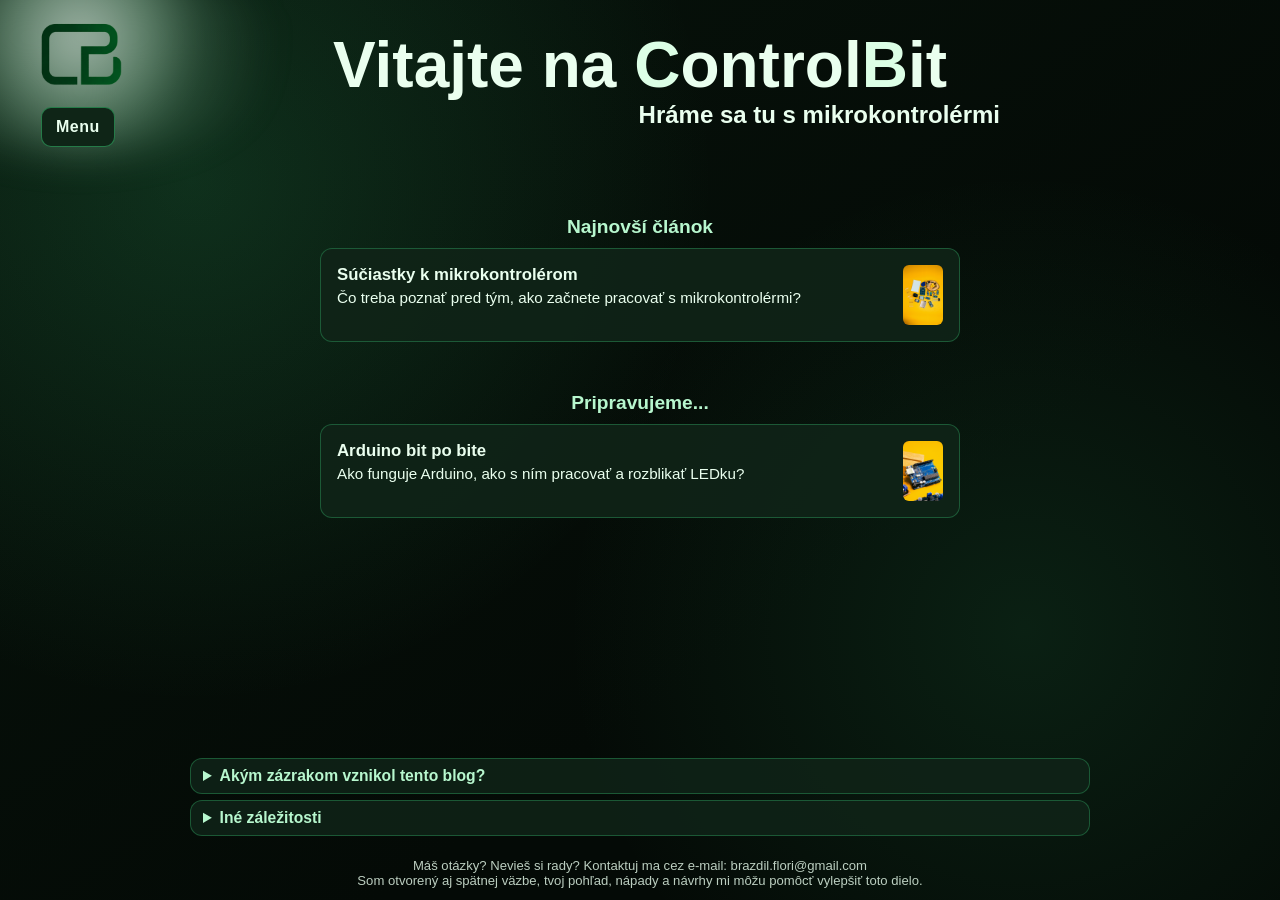
==== index.html @ 8bf7349e "prvy upload blogu" ====
<!DOCTYPE html>
<html lang="sk">
<head>
  <meta charset="UTF-8">
  <meta name="viewport" content="width=device-width, initial-scale=1.0">
  <title>ControlBit</title>
  <link rel="stylesheet" href="style.css">
</head>
<body class="home-page">
  <header class="site-header">
    <a href="index.html" class="logo-link" aria-label="Prejsť na domovskú stránku">
      <img src="images/ChatGPT Image Apr 27, 2026, 08_17_16 PM.png" alt="ControlBit logo" class="site-logo">
    </a>
    <div class="menu-wrap">
      <input type="checkbox" id="menu-toggle" class="menu-toggle">
      <label for="menu-toggle" class="menu-button" aria-label="Otvoriť menu">Menu</label>
      <nav class="menu-panel" aria-label="Hlavné menu">
        <a href="index.html">Domov</a>
        <a href="clanky.html">Články</a>
      </nav>
    </div>
  </header>

  <main>
    <section class="hero">
      <h1>Vitajte na <span class="brand-b">C</span>ontrol<span class="brand-b">B</span>it</h1>
      <h2 class="home-subtitle" aria-label="Podnadpis">Hráme sa tu s mikrokontrolérmi</h2>
      <section class="home-article-preview" aria-label="Prehľad článkov">
        <h2>Najnovší článok</h2>
        <a class="article-card" href="suciastky-a-casti-pristrojov.html">
          <img src="images/suciastky.jpg" alt="Súčiastky" class="small-thumb">
          <div class="text-wrapper">
            <strong>Súčiastky k mikrokontrolérom</strong>
            <p>Čo treba poznať pred tým, ako začnete pracovať s mikrokontrolérmi?</p>
          </div>
        </a>

        <h2>Pripravujeme...</h2>
        <a class="article-card" href="arduino-bit-po-bite.html">
          <img src="images/arduino.jpg" alt="Arduino" class="small-thumb">
          <div class="text-wrapper">
            <strong>Arduino bit po bite</strong>
            <p>Ako funguje Arduino, ako s ním pracovať a rozblikať LEDku?</p>
          </div>
        </a>
      </section>
    </section>

    <section class="story-stack" aria-label="Doplňujúce informácie">
      <details class="story-toggle">
        <summary>Akým zázrakom vznikol tento blog?</summary>
        <p>
          Už je to pár rokov odkedy som rozblikal prvú LEDku pomocou mikrokontroléra.
          Pamätám si aká to bola odmena za tú prácu, dokým sa mi to podarilo. Okrem internetu mi nemal kto pomôcť, tak som sa učil svojpomocne.
          Ako som postupne zistil, nie som sám, kto je v takejto situácii.
          No a keďže ma to neprestáva baviť, založil som tento blog.
          Predsa len ma to experimentovanie stálo niekoľko spálených súčiastok, vyhodené ističe či vybuchujúce poistky.
          Napriek tomu všetkému som sa však nerozhodol stať pyrotechnikom, ale napísať zopár článkov, ako sa ním nestať.
        </p>
      </details>

      <details class="story-toggle">
        <summary>Iné záležitosti</summary>
        <p>
          Všetky informácie a články sú napísané zo zdrojov autora, pokiaľ nie je uvedené inak. Fotografie a iné súbory sú vytvorené autorom, 
          pokiaľ nie je uvedené inak.
          Autor nezodpovedá za následky vzniknuté na základe informácií, podkladov a článkov na tomto blogu.
          Napriek tomu, že sú projekty, návody a články vytvorené čo najlepšie, môžu sa vyskytnúť chyby, preto dbajte na opatrnosť. 
        </p>
      </details>
    </section>
  </main>

  <footer class="site-footer">
    Máš otázky? Nevieš si rady? Kontaktuj ma cez e-mail: brazdil.flori@gmail.com<br>
    Som otvorený aj spätnej väzbe, tvoj pohľad, nápady a návrhy mi môžu pomôcť vylepšiť toto dielo.
  </footer>

  <script>
    const homePage = document.querySelector("body.home-page");
    const homeFooter = document.querySelector("body.home-page .site-footer");
    const storyToggles = document.querySelectorAll(".story-stack .story-toggle");

    const updateHomeLayout = () => {
      if (!homePage || !homeFooter) {
        return;
      }

      const footerHeight = Math.ceil(homeFooter.getBoundingClientRect().height);
      homePage.style.setProperty("--home-footer-offset", `${footerHeight}px`);
    };

    updateHomeLayout();
    window.addEventListener("resize", updateHomeLayout);

    storyToggles.forEach((toggle) => {
      toggle.addEventListener("toggle", () => {
        updateHomeLayout();
      });
    });
  </script>
</body>
</html>
---- style.css ----
:root {
  --bg: #07130b;
  --bg-soft: #0e1f14;
  --ink: #eaffef;
  --accent: #38c172;
  --accent-strong: #1f9f54;
  --surface: #102418;
}

* {
  box-sizing: border-box;
}

html,
body {
  margin: 0;
  padding: 0;
  min-height: 100%;
}

body {
  font-family: "Trebuchet MS", "Gill Sans", sans-serif;
  color: var(--ink);
  background:
    radial-gradient(circle at 15% 20%, rgba(56, 193, 114, 0.18), transparent 40%),
    radial-gradient(circle at 80% 70%, rgba(56, 193, 114, 0.12), transparent 38%),
    linear-gradient(145deg, var(--bg), #040a06 65%);
}

body.home-page {
  height: 100vh;
  overflow: hidden;
  display: flex;
  flex-direction: column;
}

.site-header {
  position: fixed;
  top: 8px;
  left: 8px;
  z-index: 10;
  padding: 6px 8px 4px;
  isolation: isolate;
}

.site-header::before {
  content: "";
  display: none;
}

.site-header > * {
  position: relative;
}

.logo-link {
  display: inline-block;
  line-height: 0;
  margin-bottom: 4px;
}

.logo-link {
  position: relative;
}

.logo-link::before {
  content: "";
  position: absolute;
  left: 50%;
  top: 50%;
  transform: translate(-50%, -50%);
  width: 400px;
  height: 200px;
  z-index: -1;
  border-radius: 50%;
  background: radial-gradient(
    circle at 50% 40%,
    rgba(238, 255, 243, 0.68) 0%,
    rgba(197, 242, 210, 0.42) 30%,
    rgba(132, 187, 151, 0.18) 52%,
    rgba(7, 19, 11, 0) 82%
  );
  filter: blur(18px);
}

.site-logo {
  display: block;
  width: 128px;
  height: auto;
}

.menu-wrap {
  position: relative;
}

.menu-toggle {
  position: absolute;
  opacity: 0;
  width: 0;
  height: 0;
  pointer-events: none;
}

.menu-button {
  display: inline-block;
  background: #0f2517;
  color: var(--ink);
  border: 1px solid rgba(56, 193, 114, 0.55);
  padding: 10px 14px;
  border-radius: 10px;
  cursor: pointer;
  font-weight: 700;
  letter-spacing: 0.03em;
  transform: translateX(25px);
}

.menu-panel {
  position: absolute;
  top: 48px;
  left: 25px;
  display: none;
  min-width: 170px;
  padding: 10px;
  background: var(--surface);
  border: 1px solid rgba(56, 193, 114, 0.35);
  border-radius: 12px;
  box-shadow: 0 10px 30px rgba(0, 0, 0, 0.45);
}

.menu-panel a {
  display: block;
  text-decoration: none;
  color: var(--ink);
  padding: 10px;
  border-radius: 8px;
  font-weight: 600;
}

.menu-panel a:hover {
  background: rgba(56, 193, 114, 0.2);
}

.menu-toggle:checked + .menu-button + .menu-panel {
  display: block;
}

main {
  min-height: 100vh;
  padding: 40px 20px 80px;
}

body.home-page main {
  flex: 1;
  min-height: 0;
  padding: 0;
  position: relative;
  display: flex;
  flex-direction: column;
  justify-content: flex-start;
}

.hero {
  min-height: 75vh;
  display: flex;
  flex-direction: column;
  justify-content: center;
  align-items: center;
  text-align: center;
  max-width: 900px;
  margin: 0 auto;
}

body.home-page .hero {
  min-height: 0;
  flex: 1 1 auto;
  justify-content: flex-start;
  padding-top: 0;
  max-width: none;
  margin: 0;
}

body.home-page .hero h1 {
  position: fixed;
  top: 30px;
  left: 50%;
  transform: translateX(-50%);
  width: min(900px, calc(100% - 220px));
  text-align: center;
  z-index: 5;
}

/* Keep subtitle visually under the fixed h1 without moving other elements */
.home-subtitle {
  position: fixed;
  left: 50%;
  transform: translateX(-50%);
  top: calc(30px + 3.8rem);
  width: min(900px, calc(100% - 220px));
  text-align: right;
  z-index: 5;
  margin: 0;
}

body.home-page .home-subtitle {
  margin: 10px 0 0;
  max-width: 720px;
}

.home-article-preview {
  position: fixed;
  top: 40%;
  left: 50%;
  transform: translate(-50%, -50%);
  width: min(640px, calc(100% - 24px));
  max-width: 640px;
  margin: 0;
  text-align: center;
  z-index: 4;
}

.home-article-preview h2 {
  margin: 14px 0 10px;
  font-size: 1.2rem;
  color: #b7f7ce;
}

.home-article-preview h2:nth-of-type(2) {
  margin-top: 50px; /* zvys podla potreby */
}

.home-article-preview .article-card {
  text-align: left;
  display: flex;
  align-items: flex-start;
  flex-direction: row-reverse;
  justify-content: space-between;
  gap: 12px;
}

.home-article-preview .article-card img.small-thumb {
  width: 40px;
  height: auto;
  border-radius: 6px;
  display: block;
  flex-shrink: 0;
}

.home-article-preview .article-card .text-wrapper {
  display: flex;
  flex-direction: column;
}

.home-article-preview .article-card strong {
  display: block;
  margin-bottom: 4px;
}

.home-article-preview .article-card p {
  display: block;
  margin: 0;
  font-size: 0.95rem;
}

h1 {
  margin: 0;
  font-size: clamp(2rem, 5vw, 4rem);
  line-height: 1.1;
}

.brand-b {
  color: #dcffe6;
}

.subtitle {
  margin: 16px 0 26px;
  font-size: clamp(1.1rem, 2.2vw, 1.5rem);
  color: #b7f7ce;
}

.options {
  display: grid;
  width: 100%;
  grid-template-columns: repeat(auto-fit, minmax(180px, 1fr));
  gap: 14px;
}

.option-card {
  text-decoration: none;
  color: var(--ink);
  background: var(--surface);
  border: 2px solid rgba(56, 193, 114, 0.4);
  border-radius: 14px;
  padding: 18px 12px;
  font-size: 1.22rem;
  font-weight: 700;
  transition: transform 0.2s ease, border-color 0.2s ease, background-color 0.2s ease;
}

.option-card:hover {
  border-color: var(--accent);
  background: rgba(56, 193, 114, 0.14);
  transform: translateY(-3px);
}

.story-toggle {
  width: 100%;
  max-width: 900px;
  margin: 4px auto 10px;
  text-align: left;
  background: rgba(16, 36, 24, 0.85);
  border: 1px solid rgba(56, 193, 114, 0.35);
  border-radius: 12px;
  padding: 14px 16px;
}

body.home-page .story-toggle {
  margin: 0 auto 6px;
  padding: 8px 12px;
}

.story-stack {
  position: fixed;
  left: 50%;
  transform: translateX(-50%);
  bottom: calc(var(--home-footer-offset, 80px) + 8px);
  width: min(900px, calc(100% - 24px));
  max-width: 900px;
  margin: 0;
  z-index: 4;
}

body.home-page .story-toggle summary {
  font-size: 0.98rem;
}

body.home-page .story-toggle p {
  margin-top: 10px;
  line-height: 1.45;
  font-size: 0.94rem;
  max-height: 19vh;
  overflow-y: auto;
}

.story-toggle summary {
  cursor: pointer;
  font-weight: 700;
  color: #b7f7ce;
}

.story-toggle p {
  margin: 12px 0 0;
  line-height: 1.6;
}

.content-page {
  min-height: 100vh;
  max-width: 900px;
  margin: 0 auto;
  padding: 120px 20px 56px;
  font-size: 1.04rem;
}

.content-page h1 {
  margin: 0;
  text-align: center;
  padding: 24px;
  border-radius: 16px;
  background: rgba(16, 36, 24, 0.9);
  border: 1px solid rgba(56, 193, 114, 0.45);
  box-shadow: 0 16px 40px rgba(0, 0, 0, 0.45);
}

.intro-box {
  margin-top: 20px;
  padding: 18px;
  border-radius: 12px;
  background: rgba(16, 36, 24, 0.8);
  border: 1px solid rgba(56, 193, 114, 0.35);
  line-height: 1.6;
}

.intro-box-with-media {
  display: flow-root;
}

.float-media {
  float: right;
  width: min(320px, 45%);
  margin: 0 0 10px 18px;
}

.float-clear {
  clear: both;
}

.kicad-media {
  width: min(480px, 67.5%);
}

.float-media-image {
  display: block;
  width: 100%;
  height: auto;
  border-radius: 10px;
  border: 1px solid rgba(56, 193, 114, 0.35);
}

.float-media figcaption {
  margin-top: 6px;
  font-size: 0.9rem;
  color: #b7f7ce;
}

.podme-spajkovat-link,
.podme-spajkovat-link:visited {
  color: #e7ffe7;
}

.articles {
  margin-top: 26px;
}

.articles .intro-box {
  border: none;
}

.articles h2 {
  margin: 24px 0 14px;
  font-size: 1.5rem;
  color: #b7f7ce;
}

.articles h3 {
  font-size: 1.24rem;
}

.articles h2:first-of-type {
  margin-top: 0;
}

.article-list {
  display: grid;
  gap: 12px;
}

.article-card {
  display: flex;
  align-items: flex-start;
  flex-direction: row-reverse;
  justify-content: space-between;
  gap: 12px;
  text-decoration: none;
  color: var(--ink);
  background: rgba(16, 36, 24, 0.9);
  border: 1px solid rgba(56, 193, 114, 0.35);
  border-radius: 12px;
  padding: 16px;
  transition: border-color 0.2s ease, transform 0.2s ease, background-color 0.2s ease;
}

.article-trigger {
  width: 100%;
  text-align: left;
  font: inherit;
  cursor: pointer;
}

.article-card strong {
  display: block;
  margin-bottom: 6px;
  font-size: 1.05rem;
}

.article-card img.small-thumb {
  width: 40px;
  height: auto;
  border-radius: 6px;
  display: block;
  flex-shrink: 0;
}

.article-card .text-wrapper {
  display: flex;
  flex-direction: column;
  flex: 1;
}

.article-card p {
  margin: 0;
  font-size: 0.95rem;
}

.article-card:hover {
  border-color: rgba(56, 193, 114, 0.9);
  background: rgba(56, 193, 114, 0.14);
  transform: translateY(-2px);
}

.quiz-section {
  margin-top: 22px;
  padding: 18px;
  border-radius: 12px;
  background: rgba(16, 36, 24, 0.85);
  border: 1px solid rgba(56, 193, 114, 0.35);
}

.quiz-section h2 {
  margin: 0 0 10px;
  font-size: 1.25rem;
}

.quiz-note {
  margin: 0 0 14px;
  color: #b7f7ce;
}

.quiz-step {
  margin-top: 14px;
}

.quiz-question {
  margin: 0 0 10px;
  font-weight: 700;
}

.quiz-options {
  display: grid;
  gap: 10px;
}

.quiz-option {
  border: 1px solid rgba(56, 193, 114, 0.45);
  background: rgba(8, 26, 14, 0.92);
  color: var(--ink);
  border-radius: 10px;
  padding: 10px 12px;
  text-align: left;
  font: inherit;
  cursor: pointer;
}

.quiz-option:hover {
  background: rgba(56, 193, 114, 0.14);
  border-color: rgba(56, 193, 114, 0.85);
}

.quiz-result {
  margin-top: 16px;
  padding: 12px;
  border-radius: 10px;
  border: 1px solid rgba(56, 193, 114, 0.65);
  background: rgba(56, 193, 114, 0.12);
  font-weight: 700;
}

.quiz-back {
  margin-top: 12px;
  border: 1px solid rgba(56, 193, 114, 0.55);
  background: rgba(8, 26, 14, 0.92);
  color: var(--ink);
  border-radius: 10px;
  padding: 10px 12px;
  font: inherit;
  cursor: pointer;
}

.site-footer {
  text-align: center;
  font-size: 0.9rem;
  color: rgba(234, 255, 239, 0.8);
  padding: 14px 18px 22px;
}

body.home-page .site-footer {
  position: fixed;
  left: 0;
  right: 0;
  bottom: 0;
  font-size: 0.82rem;
  padding: 8px 14px 12px;
}

@media (max-width: 700px) {
  .options {
    grid-template-columns: 1fr;
  }

  .option-selector {
    min-height: 260px;
  }

  .float-media {
    float: none;
    width: 100%;
    margin: 0 0 12px;
  }

  .hero {
    min-height: 65vh;
    padding-top: 60px;
  }

  body.home-page main {
    padding: 0;
  }

  body.home-page .hero {
    min-height: 0;
    flex: 1 1 auto;
    padding-top: 0;
  }

  body.home-page .hero h1 {
    top: 8px;
    width: calc(100% - 18px);
    font-size: clamp(1.45rem, 7vw, 2.2rem);
  }

  .home-article-preview {
    width: calc(100% - 18px);
  }

  .home-article-preview h2 {
    margin: 10px 0 8px;
    font-size: 1.05rem;
  }

  .story-stack {
    width: calc(100% - 14px);
  }

  body.home-page .story-toggle {
    margin-bottom: 6px;
    padding: 8px 10px;
  }

  body.home-page .story-toggle summary {
    font-size: 0.92rem;
  }

  body.home-page .story-toggle p {
    margin-top: 8px;
    line-height: 1.4;
    font-size: 0.88rem;
    max-height: 17vh;
  }

  body.home-page .site-footer {
    position: fixed;
    left: 0;
    right: 0;
    bottom: 0;
    font-size: 0.75rem;
    padding: 6px 10px 8px;
  }

  .content-page {
    padding-top: 100px;
  }
}
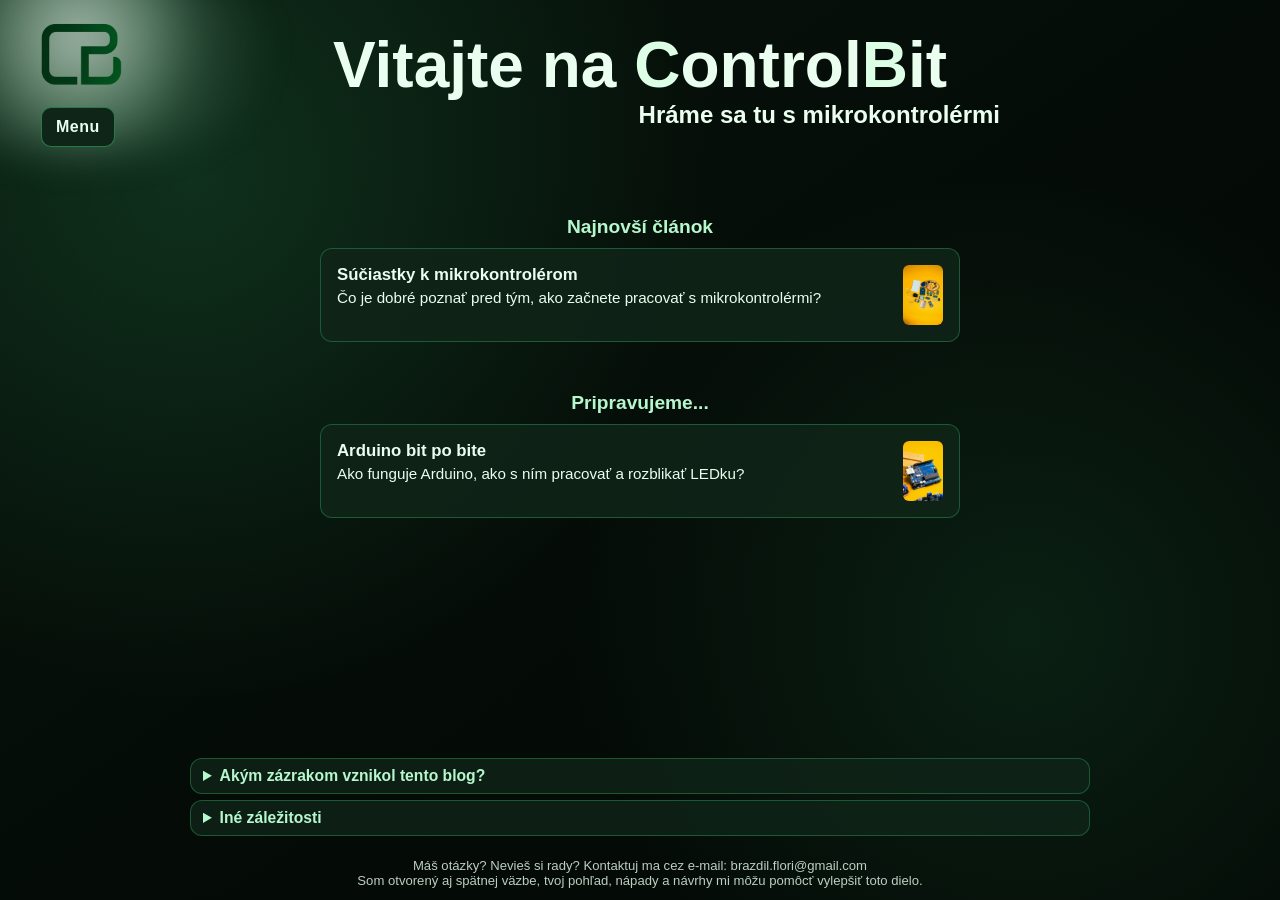
==== commit 5647f0ce: "favicon" ====
--- a/index.html
+++ b/index.html
@@ -1,9 +1,22 @@
 <!DOCTYPE html>
 <html lang="sk">
 <head>
+  <script data-goatcounter="https://floro.goatcounter.com/count"
+        async src="//gc.zgo.at/count.js"></script>
   <meta charset="UTF-8">
   <meta name="viewport" content="width=device-width, initial-scale=1.0">
   <title>ControlBit</title>
+  <meta name="description" content="O tom, ako začať s mikrokontrolérmi a realizovať svoje nápady. 
+  Nájdete tu rady od úplneho začiatku až po inšpiráciu pre pokročilých. Jednoducho sa tu hráme s mikrokontrolérmi">
+  <meta property="og:title" content="ControlBit | ControlBit">
+  <meta property="og:description" content="O tom, ako začať s mikrokontrolérmi a realizovať svoje nápady. 
+  Nájdete tu rady od úplneho začiatku až po inšpiráciu pre pokročilých. Jednoducho sa tu hráme s mikrokontrolérmi">
+  <meta property="og:type" content="website">
+  <meta property="og:url" content="https://floro-b.github.io/ControlBit/">
+  <link rel="icon" type="image/png" sizes="48x48" href="images/favicon-48.png">
+  <link rel="icon" type="image/png" sizes="96x96" href="images/favicon-96.png">
+  <link rel="icon" type="image/png" sizes="192x192" href="images/favicon-192.png">
+  <link rel="apple-touch-icon" sizes="180x180" href="images/apple-touch-icon.png">
   <link rel="stylesheet" href="style.css">
 </head>
 <body class="home-page">
@@ -27,11 +40,11 @@
       <h2 class="home-subtitle" aria-label="Podnadpis">Hráme sa tu s mikrokontrolérmi</h2>
       <section class="home-article-preview" aria-label="Prehľad článkov">
         <h2>Najnovší článok</h2>
-        <a class="article-card" href="suciastky-a-casti-pristrojov.html">
-          <img src="images/suciastky.jpg" alt="Súčiastky" class="small-thumb">
+        <a class="article-card" href="suciastky-k-mikrokontrolerom.html">
+          <img src="images/suciastky.jpg" alt="Súčiastky k mikrokontrolérom" class="small-thumb">
           <div class="text-wrapper">
             <strong>Súčiastky k mikrokontrolérom</strong>
-            <p>Čo treba poznať pred tým, ako začnete pracovať s mikrokontrolérmi?</p>
+            <p>Čo je dobré poznať pred tým, ako začnete pracovať s mikrokontrolérmi?</p>
           </div>
         </a>
 
--- a/style.css
+++ b/style.css
@@ -615,6 +615,13 @@
     font-size: clamp(1.45rem, 7vw, 2.2rem);
   }
 
+  .home-subtitle {
+    top: calc(8px + 3.2rem);
+    width: calc(100% - 18px);
+    font-size: clamp(0.85rem, 1.8vw, 1.1rem);
+    text-align: center;
+  }
+
   .home-article-preview {
     width: calc(100% - 18px);
   }
